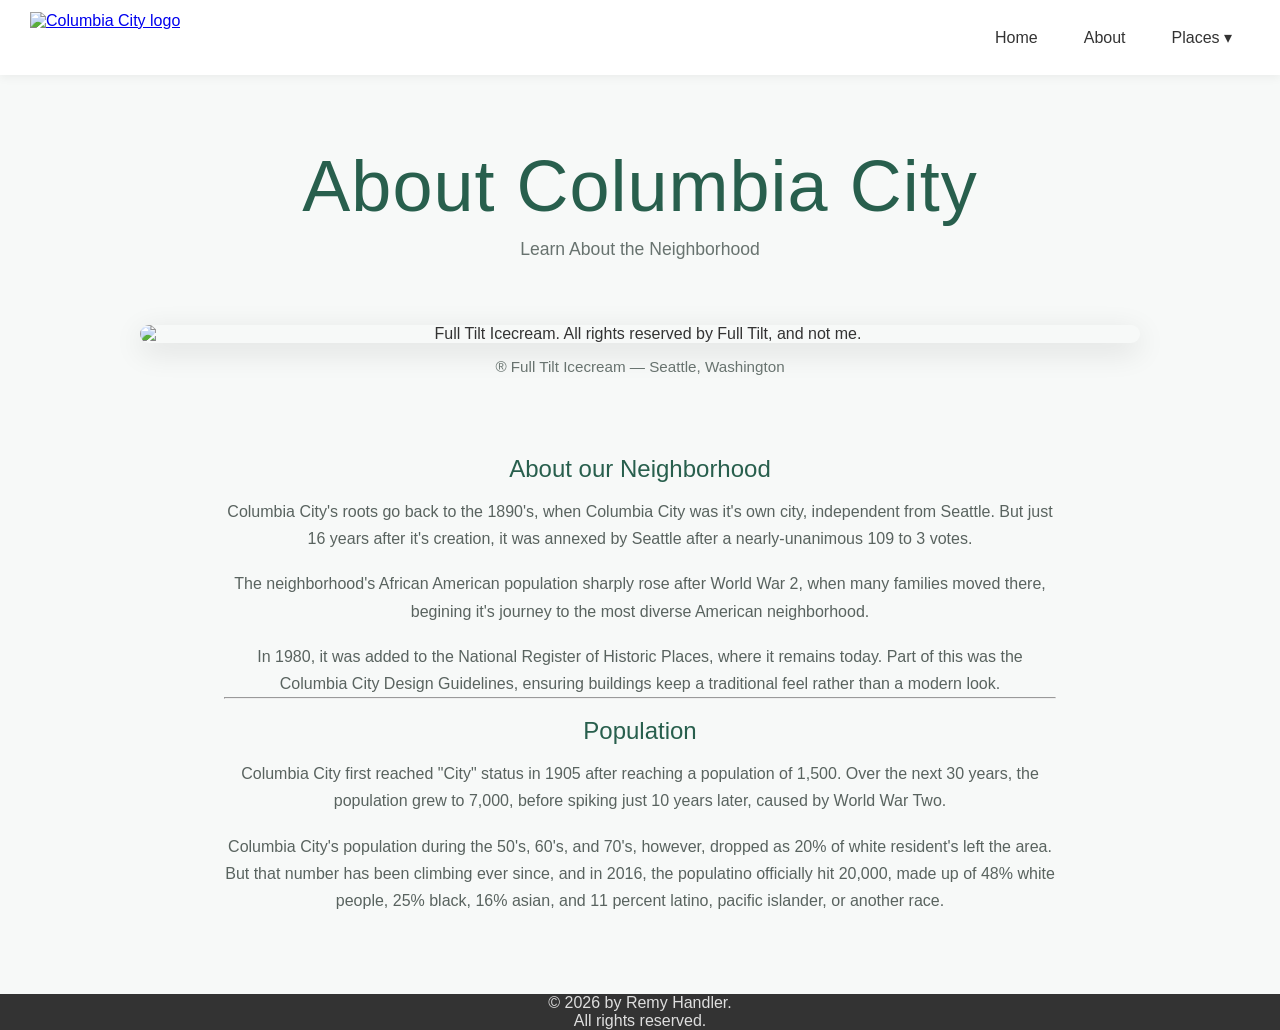
==== about.html @ 61f8ff18 "Add about.html with neighborhood information" ====
<!doctype html>
<html lang="en">
  <head>
    <meta charset="UTF-8" />
    <meta name="viewport" content="width=device-width, initial-scale=1.0" />
    <title>About Columbia City</title>
    <link rel="stylesheet" href="style.css" />
  </head>

  <body>
    <nav class="navbar">
      <a href="index.html" class="logo">
        <img
          src="https://www.image2url.com/r2/default/images/1789139238743-4b1b4ef8-2cf2-420f-b8af-ad976dcb725f.png"
          alt="Columbia City logo"
        />
      </a>

      <button class="menu-toggle" aria-label="Open navigation menu">☰</button>

      <div class="nav-links">
        <a href="index.html">Home</a>
        <a href="about.html">About</a>

        <div class="dropdown">
          <button class="dropbtn">Places ▾</button>

          <div class="dropdown-content">
            <a href="restaurants.html">Restaurants</a>
            <a href="shops.html">Shops</a>
            <a href="services.html">Services</a>
          </div>
        </div>
      </div>
    </nav>

    <header class="hero">
      <h1>About Columbia City</h1>
      <p>Learn About the Neighborhood</p>
    </header>

    <main>
      <section class="station-section">
        <div class="station-image-wrapper">
          <img
            class="station-image"
            src="https://90c19d47e8e666add932.cdn6.editmysite.com/uploads/b/90c19d47e8e666add9326002fdc79dda5b87b510677e912846d51b7f0d3b8cdc/2025-07-18_11-06-21_1752862004.jpg?width=800&optimize=medium&height=480&fit=cover&dpr=1.25"
            alt="Full Tilt Icecream. All rights reserved by Full Tilt, and not me."
          />
        </div>

        <p class="caption">&reg; Full Tilt Icecream — Seattle, Washington</p>
      </section>

      <section class="content" id="front-page-intro">
        <h2>About our Neighborhood</h2>

        <p>
          Columbia City's roots go back to the 1890's, when Columbia City was it's own city, independent from Seattle. But just 16 years after it's creation, it was annexed by Seattle after a nearly-unanimous 109 to 3 votes.
        </p><br>
        <p>
          The neighborhood's African American population sharply rose after World War 2, when many families moved there, begining it's journey to the most diverse American neighborhood.
        </p><br>
        <p>
          In 1980, it was added to the National Register of Historic Places, where it remains today. Part of this was the Columbia City Design Guidelines, ensuring buildings keep a traditional feel rather than a modern look.
        </p><hr><br>
        <h2>Population</h2>
        <p>
          Columbia City first reached "City" status in 1905 after reaching a population of 1,500. Over the next 30 years, the population grew to 7,000, before spiking just 10 years later, caused by World War Two.
        </p><br>
        <p>
          Columbia City's population during the 50's, 60's, and 70's, however, dropped as 20% of white resident's left the area. But that number has been climbing ever since, and in 2016, the populatino officially hit 20,000, made up of 48% white people, 25% black, 16% asian, and 11 percent latino, pacific islander, or another race.
        </p>
      </section>
      <footer>&copy; 2026 by Remy Handler.<br>All rights reserved.</footer>
    </main>

    <!-- Custom Right-Click Menu -->
<div class="custom-context-menu" id="contextMenu">
    <button data-action="home">Home</button>
    <button data-action="back">Go Back</button>
    <button data-action="forward">Go Forward</button>
    <button data-action="reload">Reload</button>

    <div class="context-divider"></div>

    <button data-action="like">❤️ I really like this page</button>

    <div class="context-divider"></div>

    <button data-action="top">Back to Top</button>
</div>


    <script src="script.js"></script>
  </body>
</html>
---- style.css ----
* {
    box-sizing: border-box;
    margin: 0;
    padding: 0;
}

body {
    font-family: Arial, Helvetica, sans-serif;
    background-color: #f7f9f8;
    color: #333;
}

/* Navbar */
.navbar {
    width: 100%;
    height: 75px;
    background-color: white;
    display: flex;
    align-items: center;
    padding: 0 30px;
    box-shadow: 0 2px 10px rgba(0, 0, 0, 0.06);
    position: sticky;
    top: 0;
    z-index: 1000;
}

.logo {
    display: flex;
    align-items: center;
    margin-right: auto;
}

.logo img {
    height: 52px;
    width: auto;
    display: block;
}

.nav-links {
    display: flex;
    align-items: center;
    gap: 10px;
}

.nav-links a,
.dropbtn {
    color: #333;
    text-decoration: none;
    font-size: 16px;
    padding: 12px 18px;
    border-radius: 8px;
    transition: background-color 0.25s ease, color 0.25s ease;
}

.nav-links a:hover,
.dropbtn:hover {
    background-color: #eef5f2;
    color: #285f4d;
}

/* Dropdown */
.dropdown {
    position: relative;
}

.dropbtn {
    border: none;
    background: none;
    font-family: inherit;
    cursor: pointer;
}

.dropdown-content {
    position: absolute;
    top: 100%;
    right: 0;
    min-width: 180px;
    background-color: white;
    border-radius: 10px;
    box-shadow: 0 8px 25px rgba(0, 0, 0, 0.1);
    overflow: hidden;
    opacity: 0;
    visibility: hidden;
    transform: translateY(8px);
    transition: all 0.25s ease;
}

.dropdown-content a {
    display: block;
    width: 100%;
    border-radius: 0;
    padding: 13px 18px;
}

.dropdown:hover .dropdown-content,
.dropdown:focus-within .dropdown-content {
    opacity: 1;
    visibility: visible;
    transform: translateY(0);
}

/* Mobile menu button */
.menu-toggle {
    display: none;
    background: none;
    border: none;
    font-size: 28px;
    color: #333;
    cursor: pointer;
}

/* Hero */
.hero {
    text-align: center;
    padding: 70px 20px 40px;
}

.hero h1 {
    font-size: clamp(2.4rem, 6vw, 4.5rem);
    font-weight: 500;
    color: #285f4d;
    letter-spacing: 1px;
}

.hero p {
    margin-top: 12px;
    font-size: 1.1rem;
    color: #68736f;
}

/* Station image */
.station-section {
    width: min(1000px, 90%);
    margin: 25px auto 80px;
    text-align: center;
}

.station-image-wrapper {
    overflow: hidden;
    border-radius: 18px;
    box-shadow: 0 8px 30px rgba(0, 0, 0, 0.12);
}

.station-image {
    display: block;
    width: 100%;
    height: auto;
    transform: scale(1);
    transition: transform 1.7s ease;
}

.station-image:hover {
    transform: scale(1.15);
}

.caption {
    margin-top: 15px;
    color: #68736f;
    font-size: 0.95rem;
}

/* Content */
.content {
    width: min(900px, 90%);
    margin: 0 auto 80px;
    text-align: center;
}

.content h2 {
    color: #285f4d;
    font-weight: 500;
    margin-bottom: 15px;
}

.content p {
    line-height: 1.7;
    color: #59635f;
}

/* Mobile */
@media (max-width: 700px) {
    .navbar {
        height: 68px;
        padding: 0 18px;
    }

    .logo img {
        height: 45px;
    }

    .menu-toggle {
        display: block;
        margin-left: auto;
    }

    .nav-links {
        position: absolute;
        top: 68px;
        left: 0;
        width: 100%;
        background: white;
        display: none;
        flex-direction: column;
        align-items: stretch;
        gap: 0;
        padding: 10px 18px 18px;
        box-shadow: 0 8px 15px rgba(0, 0, 0, 0.06);
    }

    .nav-links.active {
        display: flex;
    }

    .nav-links a,
    .dropbtn {
        width: 100%;
        text-align: left;
        padding: 14px 12px;
    }

    .dropdown-content {
        position: static;
        display: none;
        opacity: 1;
        visibility: visible;
        transform: none;
        box-shadow: none;
        border-radius: 0;
        padding-left: 15px;
    }

    .dropdown.active .dropdown-content {
        display: block;
    }

    .hero {
        padding-top: 50px;
    }

    .station-section {
        width: 94%;
    }

    .station-image:hover {
        transform: scale(1);
    }

    .station-image:active {
        transform: scale(1.25);
        transition-duration: 2s;
    }
}

@media (prefers-reduced-motion: reduce) {
    .station-image {
        transition: none;
    }

    .station-image:hover {
        transform: scale(1.15);
    }
}
#front-page-intro {
  width: 65%;
}

/* Custom Right-Click Menu */
.custom-context-menu {
    position: fixed;
    display: none;
    min-width: 190px;
    padding: 7px;
    background: rgba(255, 255, 255, 0.97);
    border: 1px solid #e2e8e5;
    border-radius: 12px;
    box-shadow: 0 10px 35px rgba(0, 0, 0, 0.15);
    z-index: 9999;
    backdrop-filter: blur(10px);
}

.custom-context-menu.active {
    display: block;
}

.custom-context-menu button {
    display: block;
    width: 100%;
    padding: 11px 13px;
    border: none;
    border-radius: 8px;
    background: transparent;
    color: #333;
    font-family: Arial, Helvetica, sans-serif;
    font-size: 14px;
    text-align: left;
    cursor: pointer;
    transition: background-color 0.2s ease, color 0.2s ease;
}

.custom-context-menu button:hover {
    background-color: #eef5f2;
    color: #285f4d;
}

.context-divider {
    height: 1px;
    margin: 6px 4px;
    background-color: #e5ebe8;
}

@media (max-width: 700px) {
    .custom-context-menu {
        min-width: 170px;
    }
}
footer {
  background-color: #333;
  color: #DEDEDE;
  text-align: center;
}
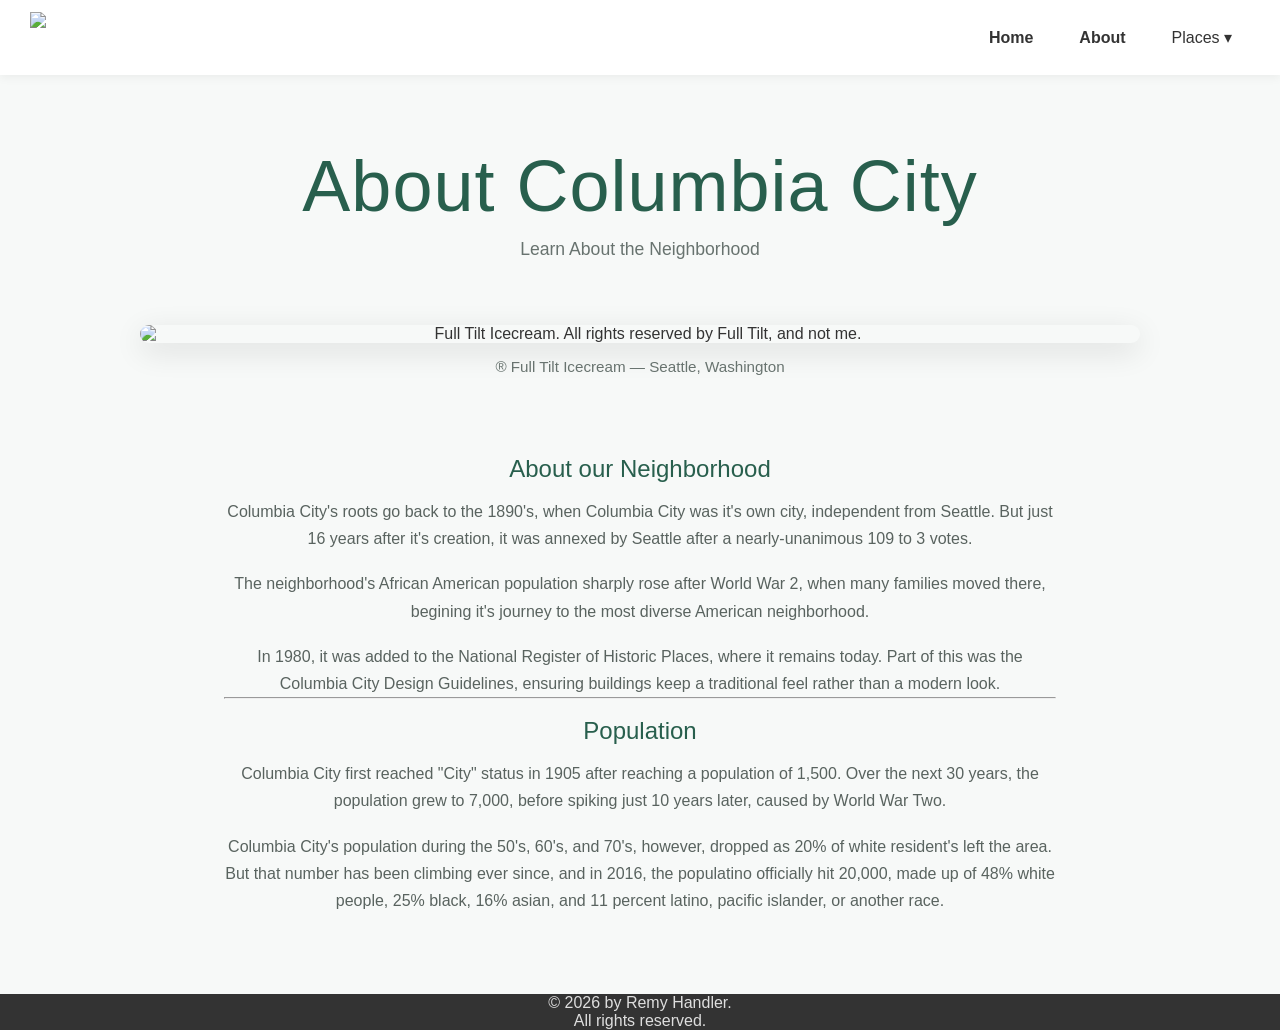
==== commit 6f45bdf7: "Fix typo in link to restaurants page" ====
--- a/about.html
+++ b/about.html
@@ -26,7 +26,7 @@
           <button class="dropbtn">Places ▾</button>
 
           <div class="dropdown-content">
-            <a href="restaurants.html">Restaurants</a>
+            <a href="resturaunts.html">Resturaunts</a>
             <a href="shops.html">Shops</a>
             <a href="services.html">Services</a>
           </div>
--- a/style.css
+++ b/style.css
@@ -318,3 +318,99 @@
   color: #DEDEDE;
   text-align: center;
 }
+#cafe-group {
+    display: flex;
+    flex-wrap: wrap;
+    justify-content: center;
+    gap: 15px;
+    background-color: red;
+    padding-top: 10px;
+    padding-bottom: 10px;
+}
+
+#cafe-group > div {
+    padding: 15px;
+    background-color: maroon;
+}
+
+a{
+    color: white;
+    text-decoration: none;
+    font-family: Impact, Haettenschweiler, 'Arial Narrow Bold', sans-serif;
+    font-weight: bold;
+    font-size: large;
+}
+
+#mexican-group {
+    display: flex;
+    flex-wrap: wrap;
+    justify-content: center;
+    gap: 15px;
+    background-color: orange;
+    padding-top: 10px;
+    padding-bottom: 10px;
+}
+
+#mexican-group > div {
+    padding: 15px;
+    background-color: orangered;
+}
+
+#italian-group {
+    display: flex;
+    flex-wrap: wrap;
+    justify-content: center;
+    gap: 15px;
+    background-color: yellow;
+    padding-top: 10px;
+    padding-bottom: 10px;
+}
+
+#italian-group > div {
+    padding: 15px;
+    background-color: darkgoldenrod;
+}
+
+#thai-group {
+    display: flex;
+    flex-wrap: wrap;
+    justify-content: center;
+    gap: 15px;
+    background-color: green;
+    padding-top: 10px;
+    padding-bottom: 10px;
+}
+
+#thai-group > div {
+    padding: 15px;
+    background-color: forestgreen;
+}
+
+#vietnamese-group {
+    display: flex;
+    flex-wrap: wrap;
+    justify-content: center;
+    gap: 15px;
+    background-color: dodgerblue;
+    padding-top: 10px;
+    padding-bottom: 10px;
+}
+
+#vietnamese-group > div {
+    padding: 15px;
+    background-color: blue;
+}
+#indian-group {
+    display: flex;
+    flex-wrap: wrap;
+    justify-content: center;
+    gap: 15px;
+    background-color: plum;
+    padding-top: 10px;
+    padding-bottom: 10px;
+}
+
+#indian-group > div {
+    padding: 15px;
+    background-color: hotpink;
+}
